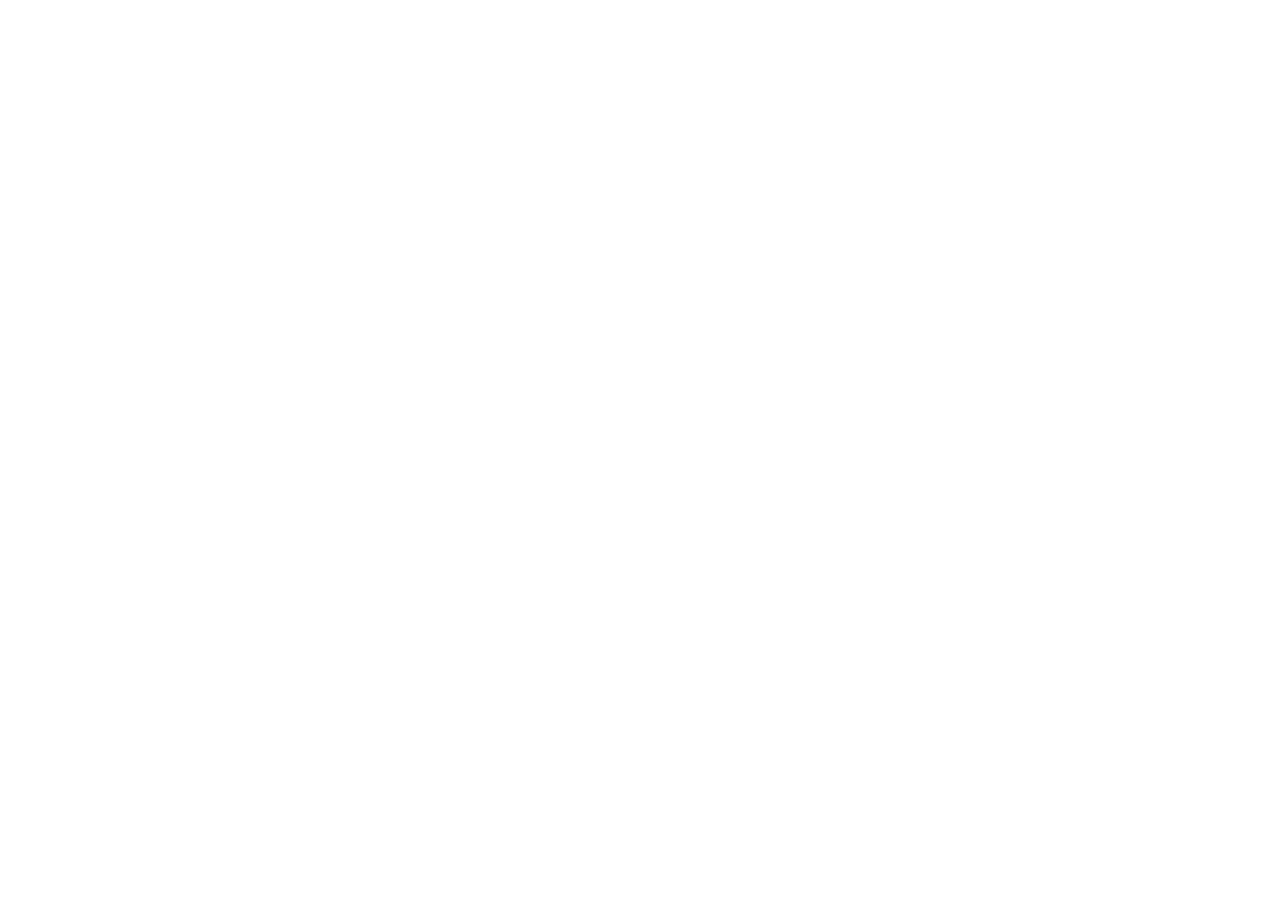
==== index.html @ f98ba74a "init: start HTML, CSS & Git Basics task" ====
<!DOCTYPE html>
<html lang="en">
<head>
  <meta charset="UTF-8">
  <meta http-equiv="X-UA-Compatible" content="IE=edge">
  <meta name="viewport" content="width=device-width, initial-scale=1.0">
  <link rel="stylesheet" href="style.css">
  <title>Document</title>
</head>
<body>
  
</body>
</html>
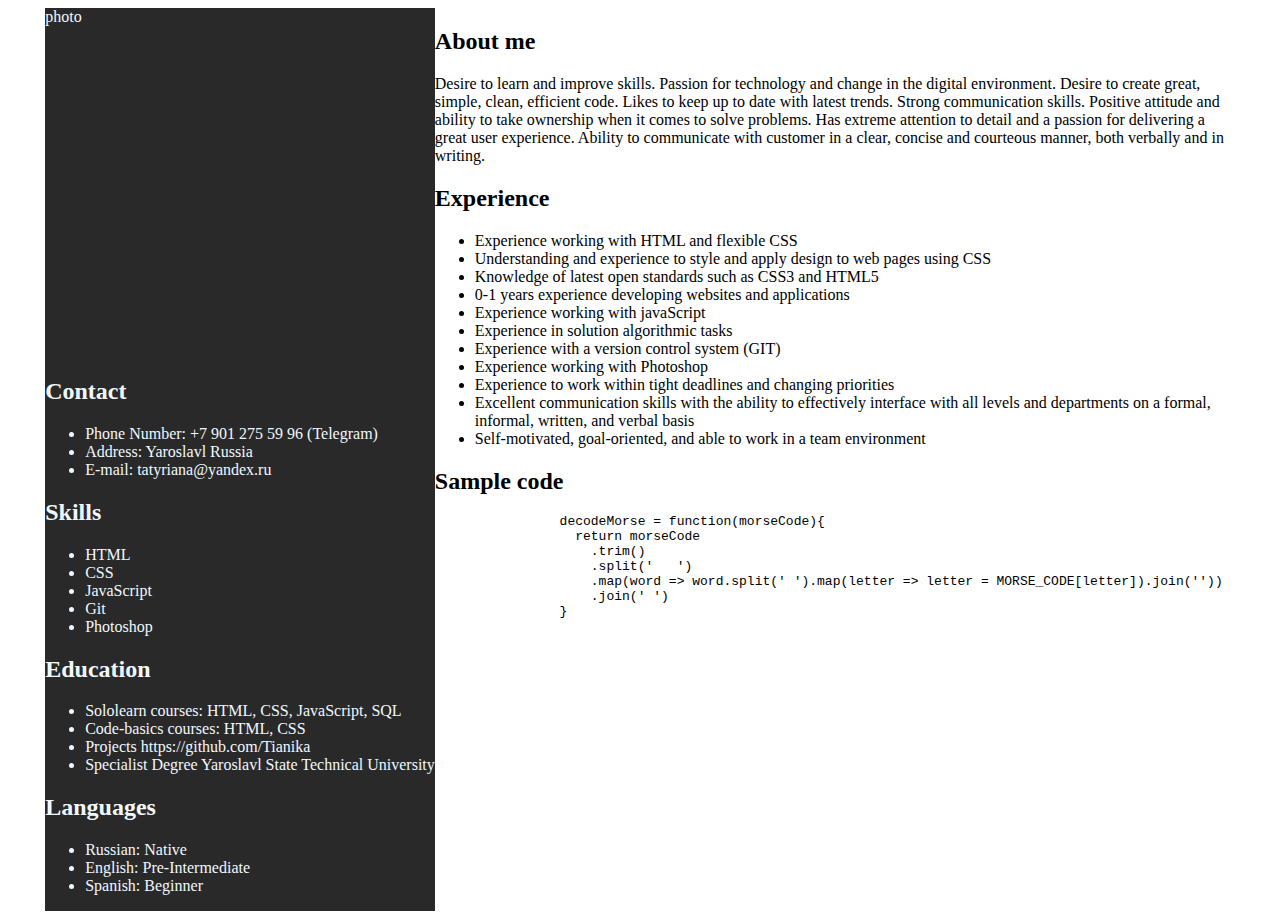
==== commit 00f6ffea: "feat: base structure index.html" ====
--- a/index.html
+++ b/index.html
@@ -5,9 +5,118 @@
   <meta http-equiv="X-UA-Compatible" content="IE=edge">
   <meta name="viewport" content="width=device-width, initial-scale=1.0">
   <link rel="stylesheet" href="style.css">
-  <title>Document</title>
+  <title>CV</title>
 </head>
 <body>
-  
+  <div class="container">
+    <div class="left-column">
+      <div class="left-column__photo">
+        photo
+      </div>
+      <div class="contact">
+        <div class="title">
+          <h2>Contact</h2>
+        </div>
+        <div class="content">
+          <ul class="list">
+              <li>Phone Number: +7 901 275 59 96 (Telegram)</li>
+              <li>Address: Yaroslavl Russia</li>
+              <li>E-mail: tatyriana@yandex.ru</li>
+            </ul>
+        </div>
+      </div>
+      <div class="skills">
+        <div class="title">
+          <h2>Skills</h2>
+        </div>
+        <div class="content">
+          <ul class="list">
+              <li>HTML</li>
+              <li>CSS</li>
+              <li>JavaScript</li>
+              <li>Git</li>
+              <li>Photoshop</li>
+            </ul>
+        </div>
+      </div>
+      <div class="education">
+        <div class="title">
+          <h2>Education</h2>
+        </div>
+        <div class="content">
+          <ul class="list">
+              <li>Sololearn courses: HTML, CSS, JavaScript, SQL</li>
+              <li>Code-basics courses: HTML, CSS</li>
+              <li>Projects https://github.com/Tianika</li>
+              <li>Specialist Degree Yaroslavl State Technical University</li>
+            </ul>
+        </div>
+      </div>
+      <div class="languages">
+        <div class="title">
+          <h2>Languages</h2>
+        </div>
+        <div class="content">
+          <ul class="list">
+              <li>Russian: Native</li>
+              <li>English: Pre-Intermediate</li>
+              <li>Spanish: Beginner</li>
+            </ul>
+        </div>
+      </div>
+    </div>
+    <div class="right-column">
+      <div class="about-me">
+        <div class="title">
+          <h2>About me</h2>
+        </div>
+        <div class="content">
+          <p>
+            Desire to learn and improve skills. Passion for technology and change in the digital environment. Desire to create great, simple, clean, efficient code. Likes to keep up to date with latest trends. Strong communication skills. Positive attitude and ability to take ownership when it comes to solve problems. Has extreme attention to detail and a passion for delivering a great user experience. Ability to communicate with customer in a clear, concise and courteous manner, both verbally and in writing.
+          </p>
+        </div>
+      </div>
+      <div class="experience">
+        <div class="title">
+          <h2>Experience</h2>
+        </div>
+        <div class="content">
+          <ul>
+            <li>Experience working with HTML and flexible CSS</li>
+            <li>Understanding and experience to style and apply design to web pages using CSS</li>
+            <li>Knowledge of latest open standards such as CSS3 and HTML5</li>
+            <li>0-1 years experience developing websites and applications</li>
+            <li>Experience working with javaScript</li>
+            <li>Experience in solution algorithmic tasks</li>
+            <li>Experience with a version control system (GIT)</li>
+            <li>Experience working with Photoshop</li>
+            <li>Experience to work within tight deadlines and changing priorities</li>
+            <li>Excellent communication skills with the ability to effectively interface with all levels and departments on a formal, informal, written, and verbal basis</li>
+            <li>Self-motivated, goal-oriented, and able to work in a team environment</li>
+          </ul>
+        </div>
+      </div>
+      <div class="sample-code">
+        <div class="title">
+          <h2>Sample code</h2>
+        </div>
+        <div class="content">
+          <p>
+            <code>
+              <pre>
+                decodeMorse = function(morseCode){
+                  return morseCode
+                    .trim()
+                    .split('   ')
+                    .map(word => word.split(' ').map(letter => letter = MORSE_CODE[letter]).join(''))
+                    .join(' ')
+                }
+              </pre>
+            </code>
+          </p>
+        </div>
+      </div>
+    </div>
+  </div>
 </body>
 </html>--- a/style.css
+++ b/style.css
@@ -0,0 +1,19 @@
+.container{
+  display: flex;
+  justify-content: center;
+}
+
+.left-column{
+  background-color: rgb(41, 41, 41);
+  align-content: space-around;
+  color: aliceblue;
+}
+
+.right-column{
+  width: 800px;
+}
+
+.left-column__photo{
+  width: 180px;
+  height: 350px;
+}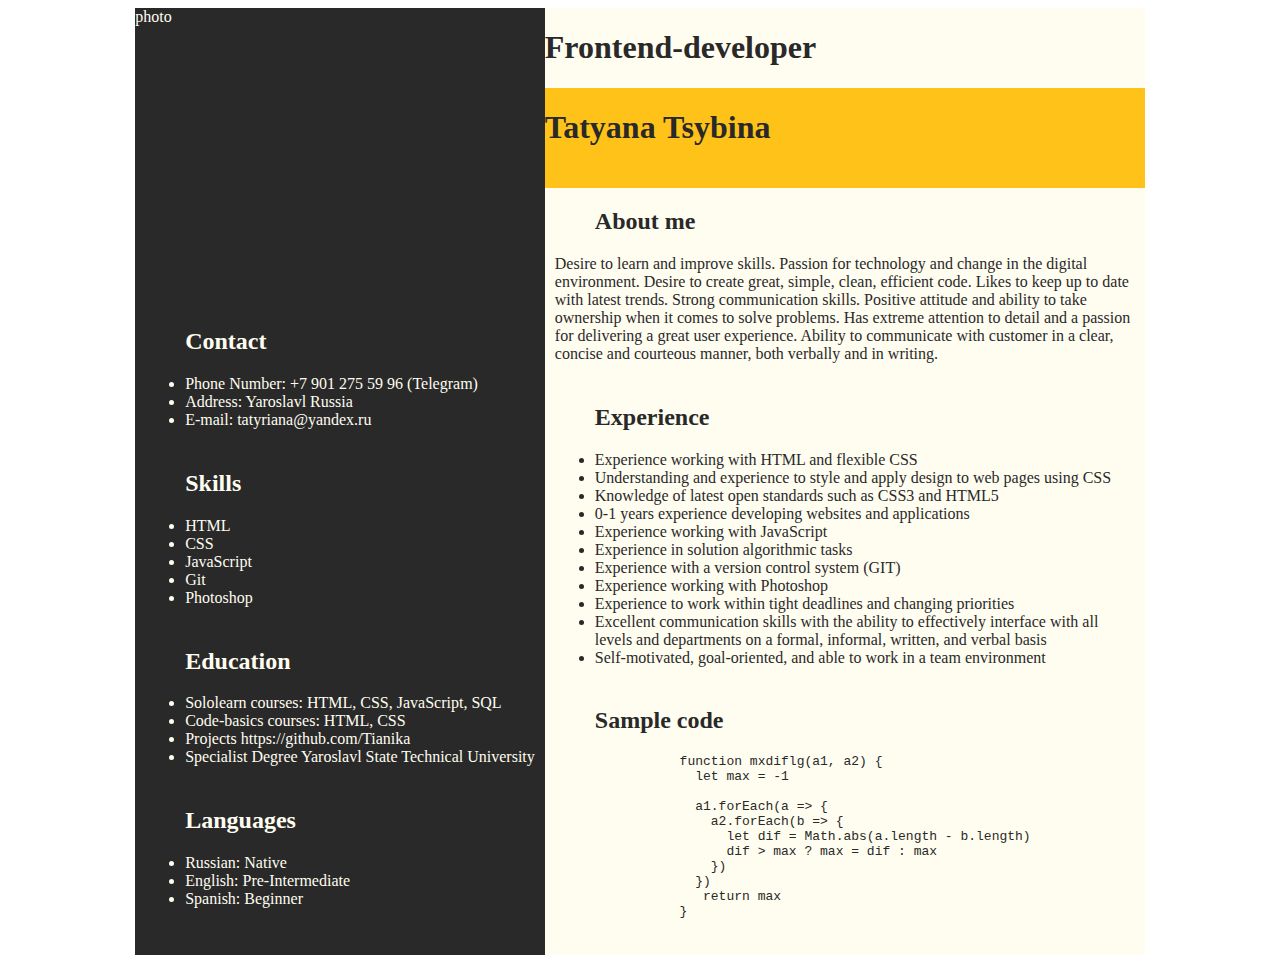
==== commit 5b1f5634: "feat: add basic styles" ====
--- a/index.html
+++ b/index.html
@@ -66,6 +66,12 @@
       </div>
     </div>
     <div class="right-column">
+      <div class="developer">
+        <h1>Frontend-developer</h1>
+      </div>
+      <div class="name">
+        <h1>Tatyana Tsybina</h1>
+      </div>
       <div class="about-me">
         <div class="title">
           <h2>About me</h2>
@@ -86,7 +92,7 @@
             <li>Understanding and experience to style and apply design to web pages using CSS</li>
             <li>Knowledge of latest open standards such as CSS3 and HTML5</li>
             <li>0-1 years experience developing websites and applications</li>
-            <li>Experience working with javaScript</li>
+            <li>Experience working with JavaScript</li>
             <li>Experience in solution algorithmic tasks</li>
             <li>Experience with a version control system (GIT)</li>
             <li>Experience working with Photoshop</li>
@@ -104,12 +110,16 @@
           <p>
             <code>
               <pre>
-                decodeMorse = function(morseCode){
-                  return morseCode
-                    .trim()
-                    .split('   ')
-                    .map(word => word.split(' ').map(letter => letter = MORSE_CODE[letter]).join(''))
-                    .join(' ')
+                function mxdiflg(a1, a2) {
+                  let max = -1
+                  
+                  a1.forEach(a => {
+                    a2.forEach(b => {
+                      let dif = Math.abs(a.length - b.length)
+                      dif > max ? max = dif : max
+                    })
+                  })
+                   return max 
                 }
               </pre>
             </code>
--- a/style.css
+++ b/style.css
@@ -4,16 +4,36 @@
 }
 
 .left-column{
+  display:flex;
+  flex-direction: column;
   background-color: rgb(41, 41, 41);
   align-content: space-around;
-  color: aliceblue;
+  color: rgb(255, 253, 240);
 }
 
 .right-column{
-  width: 800px;
+  display:flex;
+  flex-direction: column;
+  background-color: rgb(255, 253, 240);
+  color:rgb(41, 41, 41);
+  width: 600px;
 }
 
 .left-column__photo{
-  width: 180px;
-  height: 350px;
+  width: 150px;
+  height: 300px;
+}
+
+.name{
+  background-color: rgb(255, 194, 25);
+  height: 100px;
+  justify-content: stretch;
+}
+
+.title{
+  padding: 0 50px;
+}
+
+.content{
+  padding: 0 10px 5px 10px;
 }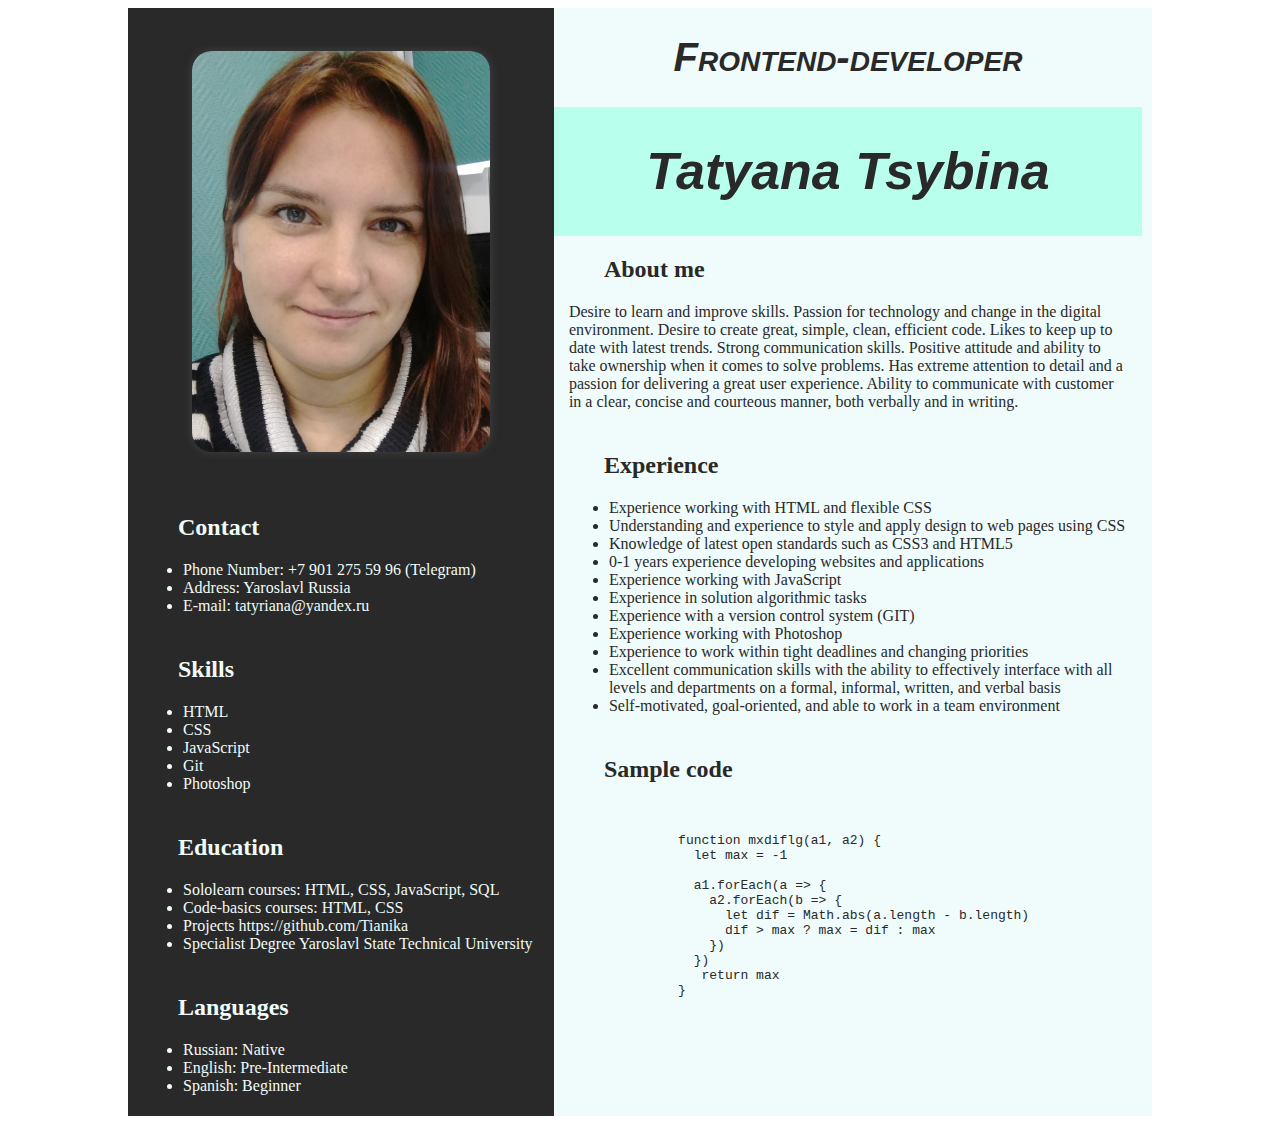
==== commit 36ef5991: "feat: add styles to style.css" ====
--- a/index.html
+++ b/index.html
@@ -11,7 +11,7 @@
   <div class="container">
     <div class="left-column">
       <div class="left-column__photo">
-        photo
+        <img src="./img/photo.jpg" alt="My photo" class="photo">
       </div>
       <div class="contact">
         <div class="title">
@@ -107,23 +107,21 @@
           <h2>Sample code</h2>
         </div>
         <div class="content">
-          <p>
+          <pre> 
             <code>
-              <pre>
-                function mxdiflg(a1, a2) {
-                  let max = -1
-                  
-                  a1.forEach(a => {
-                    a2.forEach(b => {
-                      let dif = Math.abs(a.length - b.length)
-                      dif > max ? max = dif : max
-                    })
+              function mxdiflg(a1, a2) {
+                let max = -1
+                
+                a1.forEach(a => {
+                  a2.forEach(b => {
+                    let dif = Math.abs(a.length - b.length)
+                    dif > max ? max = dif : max
                   })
-                   return max 
-                }
-              </pre>
+                })
+                 return max 
+              }
             </code>
-          </p>
+          </pre>
         </div>
       </div>
     </div>
--- a/style.css
+++ b/style.css
@@ -1,6 +1,7 @@
 .container{
   display: flex;
-  justify-content: center;
+  margin: auto;
+  width: 1024px;
 }
 
 .left-column{
@@ -8,26 +9,47 @@
   flex-direction: column;
   background-color: rgb(41, 41, 41);
   align-content: space-around;
-  color: rgb(255, 253, 240);
+  color: rgb(240, 252, 251);
+  width: 42%;
 }
 
 .right-column{
   display:flex;
   flex-direction: column;
-  background-color: rgb(255, 253, 240);
+  background-color: rgb(240, 252, 251);
   color:rgb(41, 41, 41);
-  width: 600px;
+  width: 58%;
+  padding-right: 10px;
 }
 
 .left-column__photo{
-  width: 150px;
-  height: 300px;
+  width: 70%;
+  height: 70%;
+  margin: auto;
+  margin-bottom: 10%;
+  margin-top: 10%;
+}
+
+.photo{
+  width: 100%;
+  height: 100%;
+  border-radius: 20px;
+  box-shadow: 0 0 10px #444;
+}
+
+.developer {
+  font-size: 20px;
+  font-family: Arial, Helvetica, sans-serif;
+  font-style: italic;
+  font-variant: small-caps;
 }
 
 .name{
-  background-color: rgb(255, 194, 25);
-  height: 100px;
-  justify-content: stretch;
+  background-color: rgb(184, 255, 237);
+  font-size: 26px;
+  font-family: Arial, Helvetica, sans-serif;
+  font-style: italic;
+  
 }
 
 .title{
@@ -35,5 +57,11 @@
 }
 
 .content{
-  padding: 0 10px 5px 10px;
-}+  padding: 0 15px 5px 15px;
+}
+
+h1{
+  text-align: center
+}
+
+
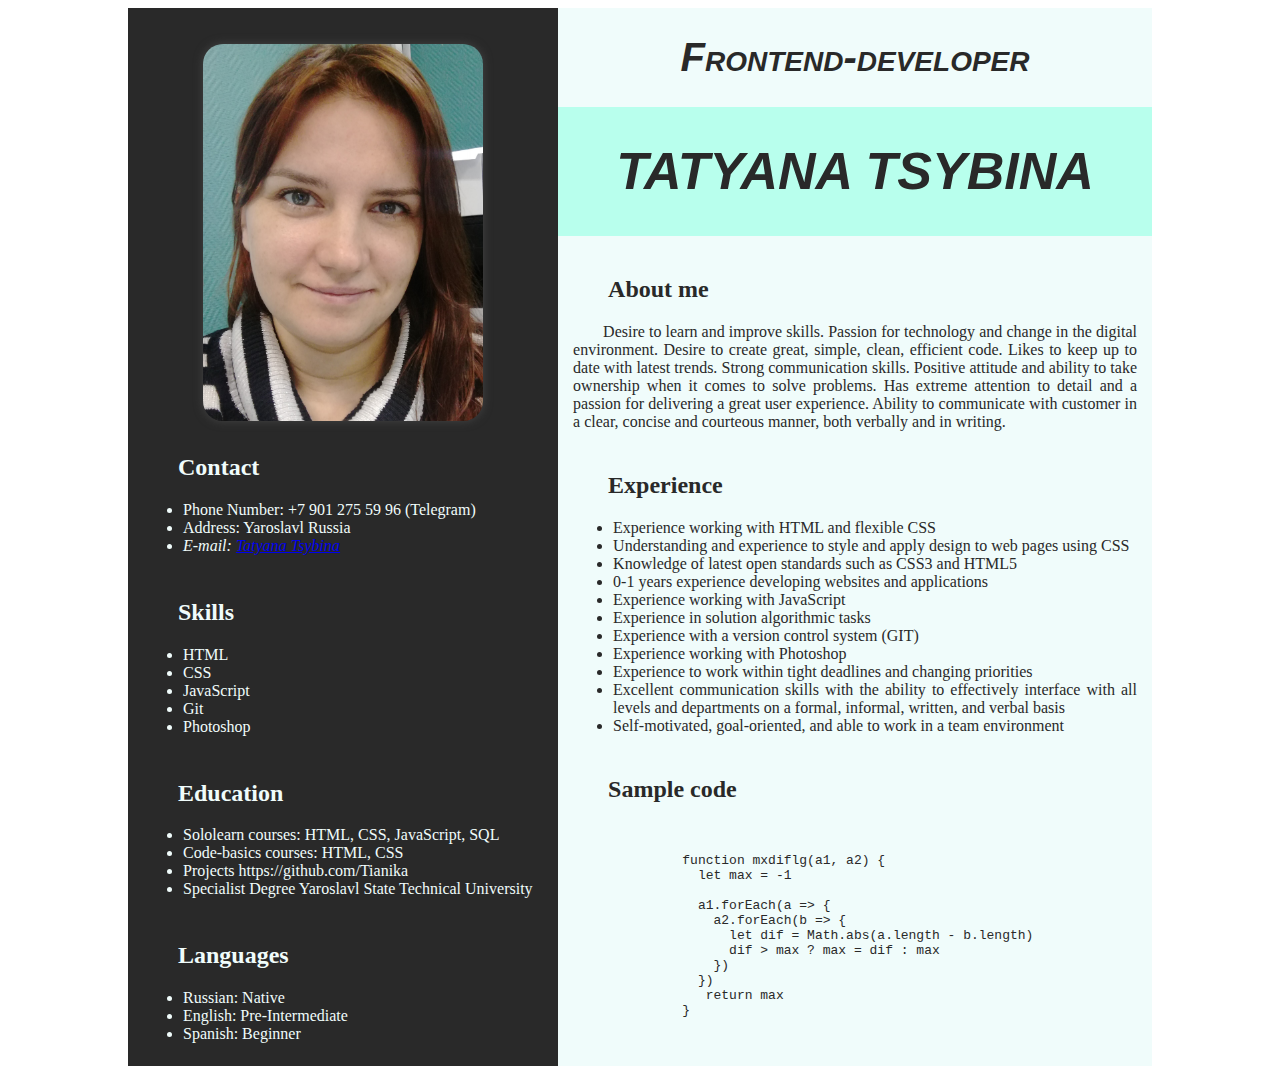
==== commit e6c5a2ff: "refactor: change structure css and html" ====
--- a/index.html
+++ b/index.html
@@ -8,11 +8,11 @@
   <title>CV</title>
 </head>
 <body>
-  <div class="container">
-    <div class="left-column">
-      <div class="left-column__photo">
+  <main class="container">
+    <article class="left-column">
+      <figure class="left-column__photo">
         <img src="./img/photo.jpg" alt="My photo" class="photo">
-      </div>
+      </figure>
       <div class="contact">
         <div class="title">
           <h2>Contact</h2>
@@ -21,7 +21,7 @@
           <ul class="list">
               <li>Phone Number: +7 901 275 59 96 (Telegram)</li>
               <li>Address: Yaroslavl Russia</li>
-              <li>E-mail: tatyriana@yandex.ru</li>
+              <li><address>E-mail: <a href="tatyriana@yandex.ru">Tatyana Tsybina</a></address> </li>
             </ul>
         </div>
       </div>
@@ -64,11 +64,11 @@
             </ul>
         </div>
       </div>
-    </div>
-    <div class="right-column">
-      <div class="developer">
+    </article>
+    <article class="right-column">
+      <header class="developer">
         <h1>Frontend-developer</h1>
-      </div>
+      </header>
       <div class="name">
         <h1>Tatyana Tsybina</h1>
       </div>
@@ -77,7 +77,7 @@
           <h2>About me</h2>
         </div>
         <div class="content">
-          <p>
+          <p class="text">
             Desire to learn and improve skills. Passion for technology and change in the digital environment. Desire to create great, simple, clean, efficient code. Likes to keep up to date with latest trends. Strong communication skills. Positive attitude and ability to take ownership when it comes to solve problems. Has extreme attention to detail and a passion for delivering a great user experience. Ability to communicate with customer in a clear, concise and courteous manner, both verbally and in writing.
           </p>
         </div>
@@ -124,7 +124,7 @@
           </pre>
         </div>
       </div>
-    </div>
-  </div>
+    </article>
+  </main>
 </body>
 </html>--- a/style.css
+++ b/style.css
@@ -7,6 +7,7 @@
 .left-column{
   display:flex;
   flex-direction: column;
+  justify-content: space-around;
   background-color: rgb(41, 41, 41);
   align-content: space-around;
   color: rgb(240, 252, 251);
@@ -16,18 +17,17 @@
 .right-column{
   display:flex;
   flex-direction: column;
+  justify-content: space-around;
   background-color: rgb(240, 252, 251);
   color:rgb(41, 41, 41);
   width: 58%;
-  padding-right: 10px;
 }
 
 .left-column__photo{
-  width: 70%;
-  height: 70%;
+  width: 65%;
   margin: auto;
-  margin-bottom: 10%;
-  margin-top: 10%;
+  margin-top: 35px;
+  margin-bottom: 10px;
 }
 
 .photo{
@@ -49,7 +49,8 @@
   font-size: 26px;
   font-family: Arial, Helvetica, sans-serif;
   font-style: italic;
-  
+  text-transform:uppercase;
+  margin-bottom: 20px;
 }
 
 .title{
@@ -57,7 +58,12 @@
 }
 
 .content{
+  text-align: justify;
   padding: 0 15px 5px 15px;
+}
+
+.text{
+  text-indent: 30px;
 }
 
 h1{
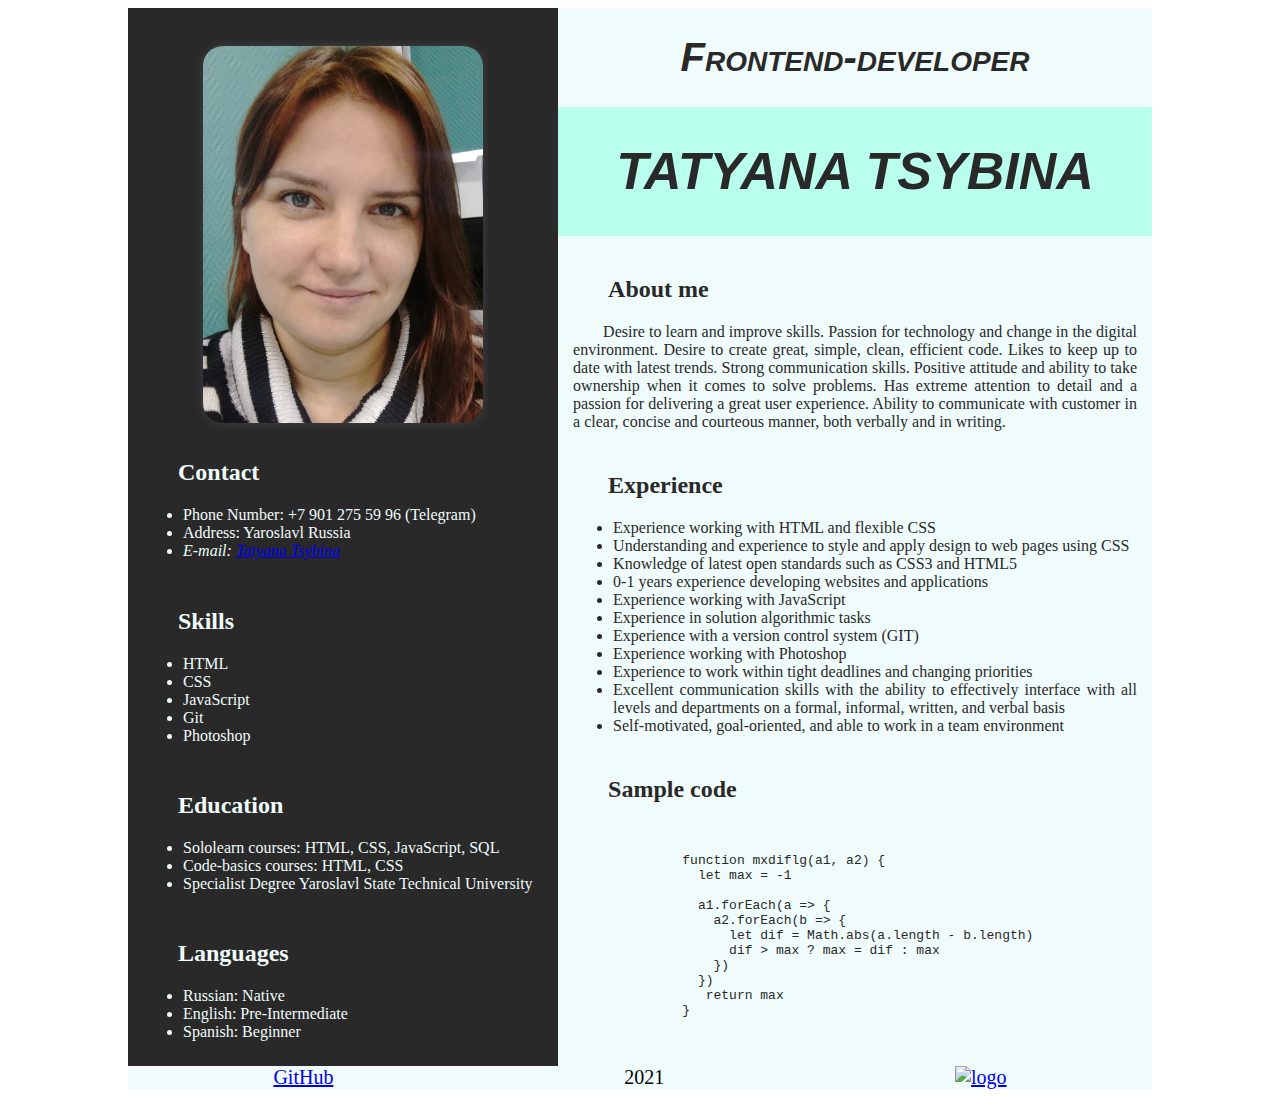
==== commit 8b658c71: "feat: add footer" ====
--- a/index.html
+++ b/index.html
@@ -47,7 +47,6 @@
           <ul class="list">
               <li>Sololearn courses: HTML, CSS, JavaScript, SQL</li>
               <li>Code-basics courses: HTML, CSS</li>
-              <li>Projects https://github.com/Tianika</li>
               <li>Specialist Degree Yaroslavl State Technical University</li>
             </ul>
         </div>
@@ -126,5 +125,16 @@
       </div>
     </article>
   </main>
+  <footer class="footer">
+    <div>
+      <a href="https://github.com/Tianika" class="github">GitHub</a> 
+    </div>
+    <div>
+      2021
+    </div> 
+    <div>
+     <a href="https://rs.school/js/" class="link"><img src="https://rs.school/images/rs_school_js.svg" alt="logo" class="logo"></a> 
+    </div>
+  </footer>
 </body>
 </html>--- a/style.css
+++ b/style.css
@@ -70,4 +70,16 @@
   text-align: center
 }
 
+.logo{
+  width: 60px;
+}
 
+.footer{
+  width: 1024px;
+  display: flex;
+  margin: 0 auto;
+  justify-content: space-around;
+  background-color: rgb(240, 252, 251);
+  font-size: 20px;
+}
+
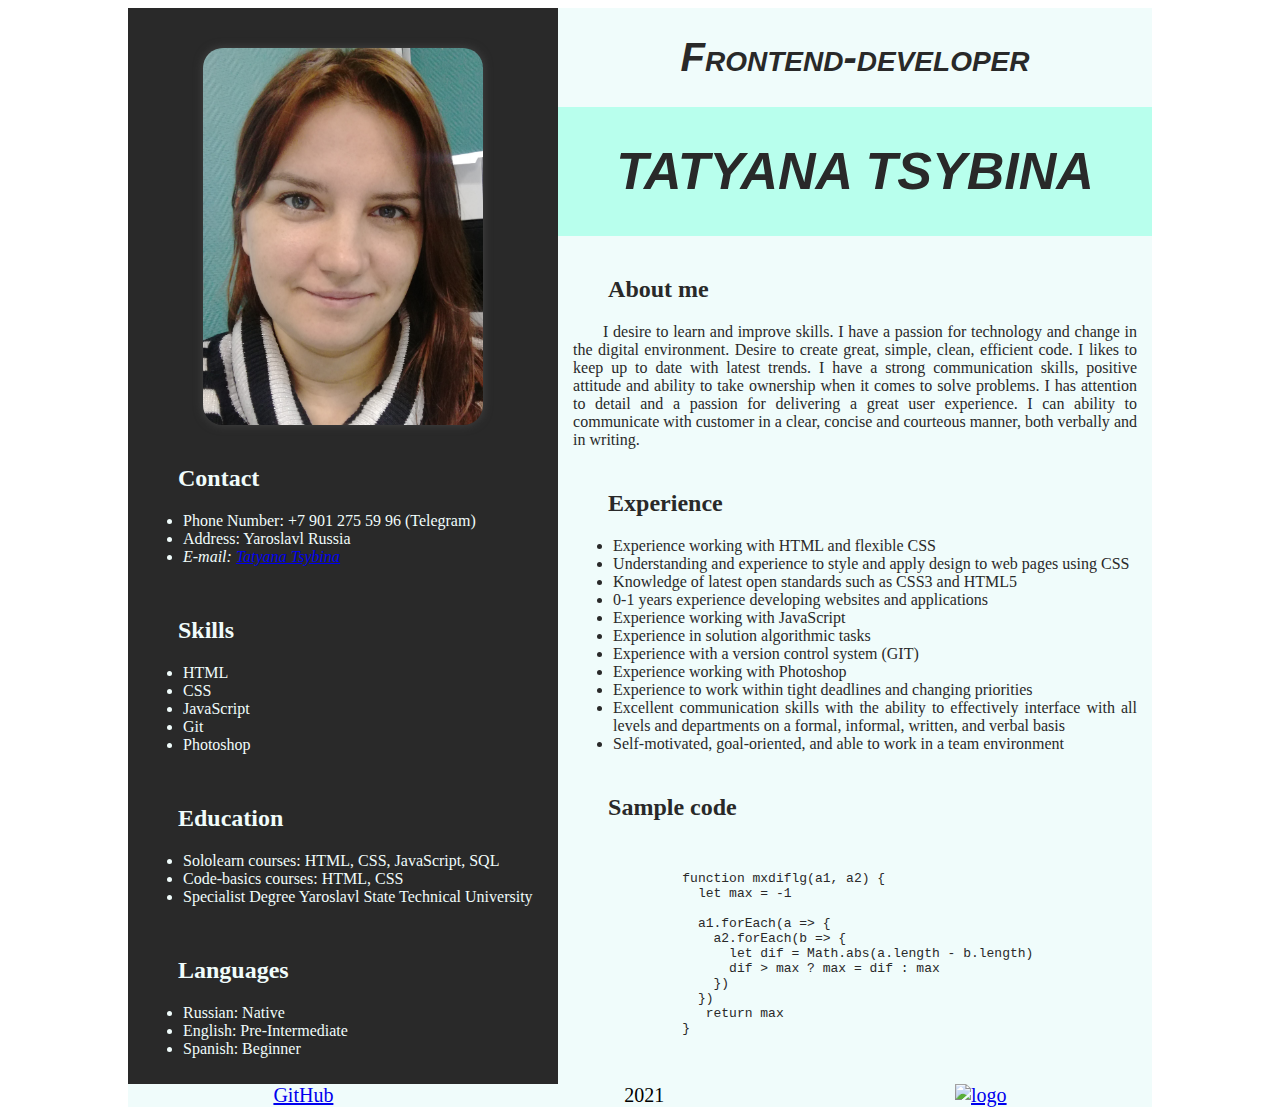
==== commit 3018edc2: "refactor: change text about me" ====
--- a/index.html
+++ b/index.html
@@ -77,7 +77,7 @@
         </div>
         <div class="content">
           <p class="text">
-            Desire to learn and improve skills. Passion for technology and change in the digital environment. Desire to create great, simple, clean, efficient code. Likes to keep up to date with latest trends. Strong communication skills. Positive attitude and ability to take ownership when it comes to solve problems. Has extreme attention to detail and a passion for delivering a great user experience. Ability to communicate with customer in a clear, concise and courteous manner, both verbally and in writing.
+            I desire to learn and improve skills. I have a passion for technology and change in the digital environment. Desire to create great, simple, clean, efficient code. I likes to keep up to date with latest trends. I have a strong communication skills, positive attitude and ability to take ownership when it comes to solve problems. I has attention to detail and a passion for delivering a great user experience. I can ability to communicate with customer in a clear, concise and courteous manner, both verbally and in writing.
           </p>
         </div>
       </div>
